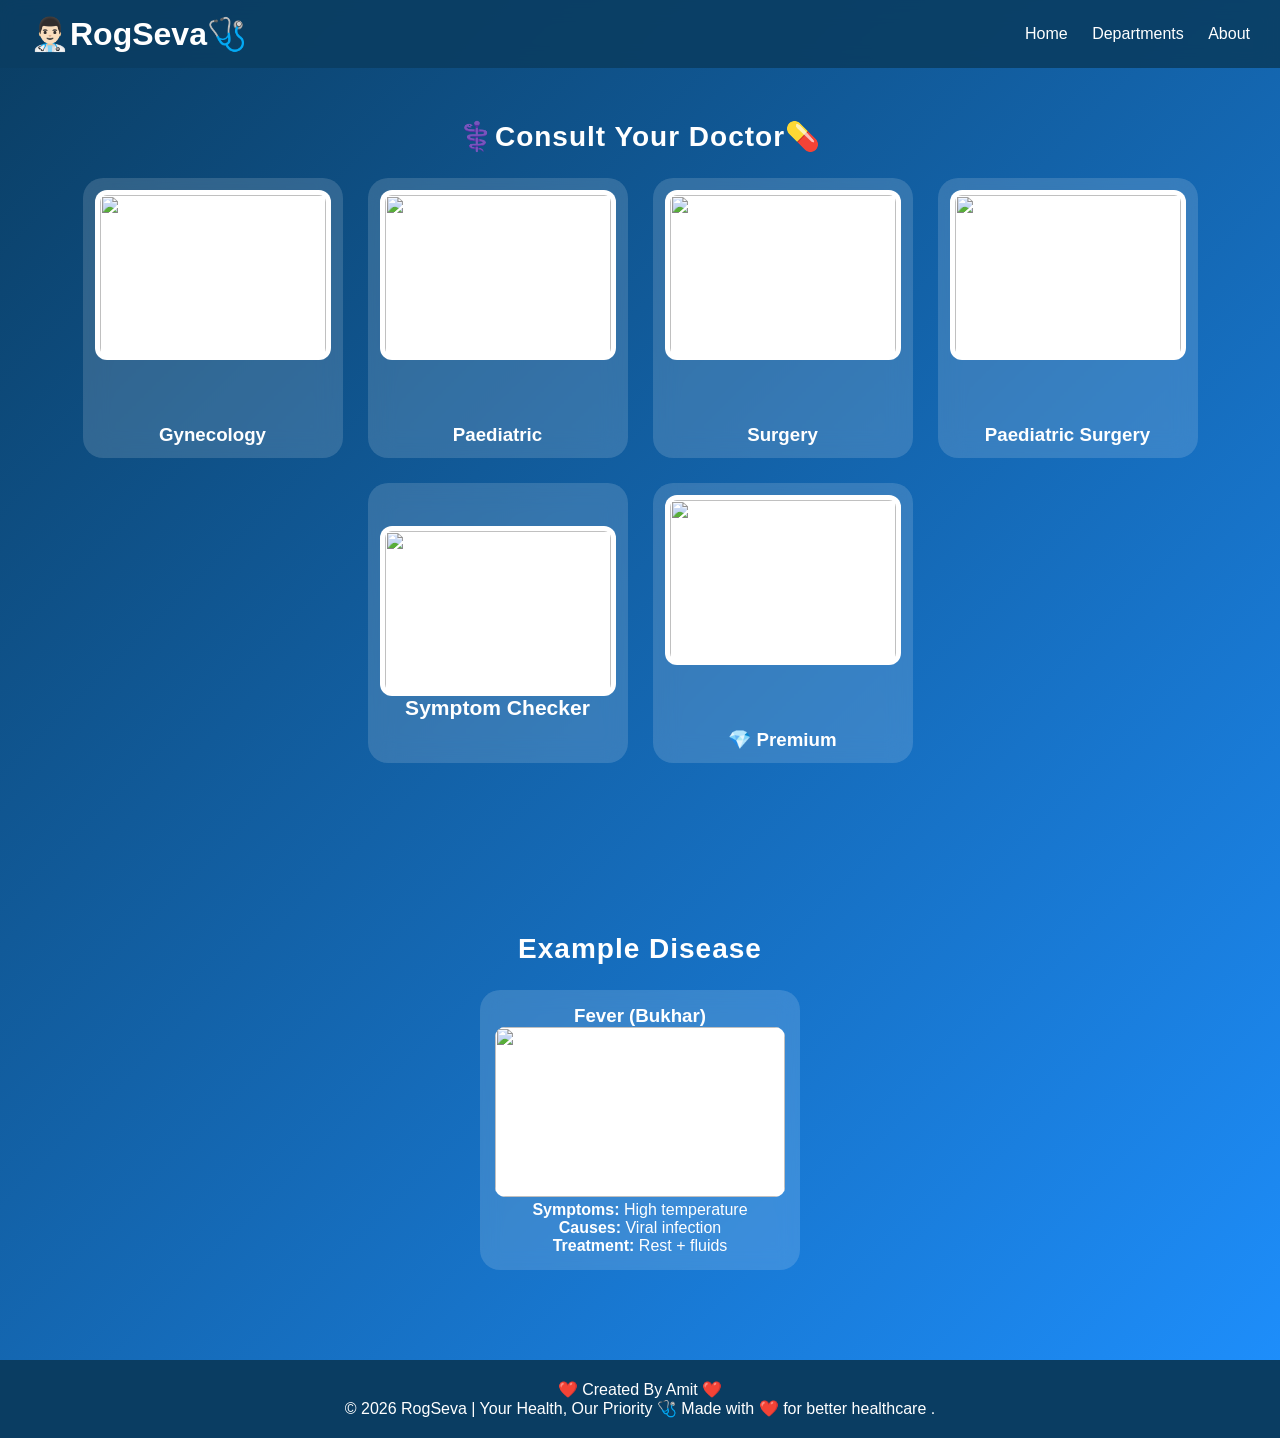
==== index.html @ ba014af3 "Add files via upload" ====
<!DOCTYPE html>
<html lang="en">
<head>
<meta charset="UTF-8">
<meta name="viewport" content="width=device-width, initial-scale=1.0">
<title>RogSeva</title>
<link rel="stylesheet" href="style.css">
</head>

<body>

<header>
    <h1>👨🏻‍⚕️RogSeva🩺</h1>
    <nav>
        <a href="#">Home</a>
        <a href="#">Departments</a>
        <a href="#">About</a>
    </nav>
</header>

<section>
    <h2 class="title">⚕️Consult Your Doctor💊</h2>

    <div class="cards">

        <a href="#" class="card">
            <img src="assets/images/gyne.webp">
            <h3>Gynecology</h3>
        </a>

        <a href="#" class="card">
            <img src="assets/images/paediatric.webp">
            <h3>Paediatric</h3>
        </a>

        <a href="#" class="card">
            <img src="assets/images/surgery.avif">
            <h3>Surgery</h3>
        </a>

        <a href="#" class="card">
            <img src="assets/images/paediatric suregery.jpg">
            <h3>Paediatric Surgery</h3>
        </a>

        <a href="ai.html" class="card ai-card">
            <img src="assets/images/click-here.webp">
            <h3> Symptom Checker</h3>
        </a>
<a href="#" onclick="checkPremium()" class="card">
    <img src="assets/images/click-here.webp">
    <h3>💎 Premium</h3>
</a>

    </div>
</section>

<section>
    <h2 class="title">Example Disease</h2>

    <div class="box">
        <h3>Fever (Bukhar)</h3>
        <img src="assets/images/fever.jpg">
        <p><b>Symptoms:</b> High temperature</p>
        <p><b>Causes:</b> Viral infection</p>
        <p><b>Treatment:</b> Rest + fluids</p>
    </div>
</section>

<footer>
    ❤️ Created By Amit ❤️
    <p>© 2026 RogSeva | Your Health, Our Priority 🩺  
Made with ❤️ for better healthcare .</p>
</footer>

<!-- 🔥 FIREBASE ADD (IMPORTANT - COMPAT VERSION) -->
<!-- Firebase CDN -->
<!-- Firebase -->
<script src="https://www.gstatic.com/firebasejs/8.10.1/firebase-app.js"></script>
<script src="https://www.gstatic.com/firebasejs/8.10.1/firebase-auth.js"></script>

<script>
const firebaseConfig = {
  apiKey: "AIzaSyCt-Nm2IHOWprr7gENlG9EBffRBIvUzlnQ",
  authDomain: "rogseva.firebaseapp.com",
  projectId: "rogseva",
};

firebase.initializeApp(firebaseConfig);
</script>

<script src="premium.js"></script>

</body>
</html>
---- style.css ----
*{
    margin:0;
    padding:0;
    box-sizing:border-box;
    font-family:sans-serif;
}

body{
    background: linear-gradient(135deg,#0a3d62,#1e90ff);
    color:white;
}

/* HEADER */
header{
    position:fixed;
    width:100%;
    top:0;
    background:rgba(10,61,98,0.9);
    display:flex;
    align-items:center;
    padding:15px 30px;
    backdrop-filter:blur(10px);
}

nav{
    margin-left:auto;
}

nav a{
    margin-left:20px;
    color:white;
    text-decoration:none;
    transition:0.3s;
}

nav a:hover{
    color:#00d2ff;
}

/* SECTION */
section{
    padding:120px 20px 50px;
    text-align:center;
}

.title{
    margin-bottom:25px;
    font-size:28px;
    letter-spacing:1px;
}

/* CARDS */
.cards{
    display:flex;
    flex-wrap:wrap;
    justify-content:center;
    gap:25px;
}

/* CARD */
.card{
    width:260px;
    height:280px;
    padding:12px;
    border-radius:20px;
    background:rgba(255,255,255,0.15);
    backdrop-filter:blur(12px);
    text-decoration:none;
    color:white;
    transition:0.3s;

    display:flex;
    flex-direction:column;
    justify-content:space-between;
    align-items:center;
}

.card:hover{
    transform:translateY(-8px) scale(1.03);
}

/* IMAGE PERFECT FIX */
.card img{
    width:100%;
    height:170px;
    object-fit:contain; /* FULL IMAGE SHOW */
    border-radius:12px;
    background:white;
    padding:5px;
}

/* AI CARD */
.ai-card{
    justify-content:center;
    font-size:18px;
}

/* BOX */
.box{
    width:320px;
    margin:auto;
    padding:15px;
    border-radius:20px;
    background:rgba(255,255,255,0.15);
    backdrop-filter:blur(10px);
}

.box img{
    width:100%;
    height:170px;
    object-fit:contain;
    background:white;
    border-radius:10px;
}

/* FOOTER */
footer{
    padding:20px;
    background:#0a3d62;
    text-align:center;
    margin-top:40px;
}
/* ========================= */
/* 🤖 AI PAGE FULL DESIGN */
/* ========================= */

/* HEADER */
.ai-header{
    position:fixed;
    top:0;
    width:100%;
    display:flex;
    align-items:center;
    gap:20px;
    padding:15px 30px;
    background:rgba(10,61,98,0.95);
    backdrop-filter:blur(10px);
    z-index:1000;
}

/* BACK BUTTON */
.back-btn{
    background:#00a8ff;
    padding:8px 14px;
    border-radius:10px;
    color:white;
    text-decoration:none;
    font-weight:bold;
    box-shadow:0 4px 10px rgba(0,0,0,0.3);
    transition:0.3s;
}

.back-btn:hover{
    background:#0097e6;
    transform:scale(1.05);
}

/* HEADING */
.ai-header h1{
    font-size:20px;
}

/* MAIN BOX */
.ai-box{
    margin-top:120px;
    text-align:center;
}

/* TEXTAREA */
textarea{
    width:90%;
    max-width:400px;
    height:120px;
    border-radius:10px;
    padding:10px;
    border:none;
    margin:20px 0;
    font-size:16px;
}

/* BUTTON */
button{
    padding:10px 20px;
    border:none;
    border-radius:10px;
    background:#00a8ff;
    color:white;
    font-size:16px;
    cursor:pointer;
    transition:0.3s;
}

button:hover{
    background:#0097e6;
}

/* RESULT */
#result{
    margin-top:20px;
    font-size:18px;
}
/* 🔥 Premium Certificate Design */
.certificate-section {
    text-align: center;
    margin-top: 50px;
}

.cert-img {
    width: 320px;
    border-radius: 15px;
    margin-top: 15px;
    transition: 0.3s;
    cursor: pointer;
    border: 3px solid rgba(255,255,255,0.2);
}

/* Hover Effect */
.cert-img:hover {
    transform: scale(1.05);
    box-shadow: 0 0 25px rgba(0, 198, 255, 0.8);
}
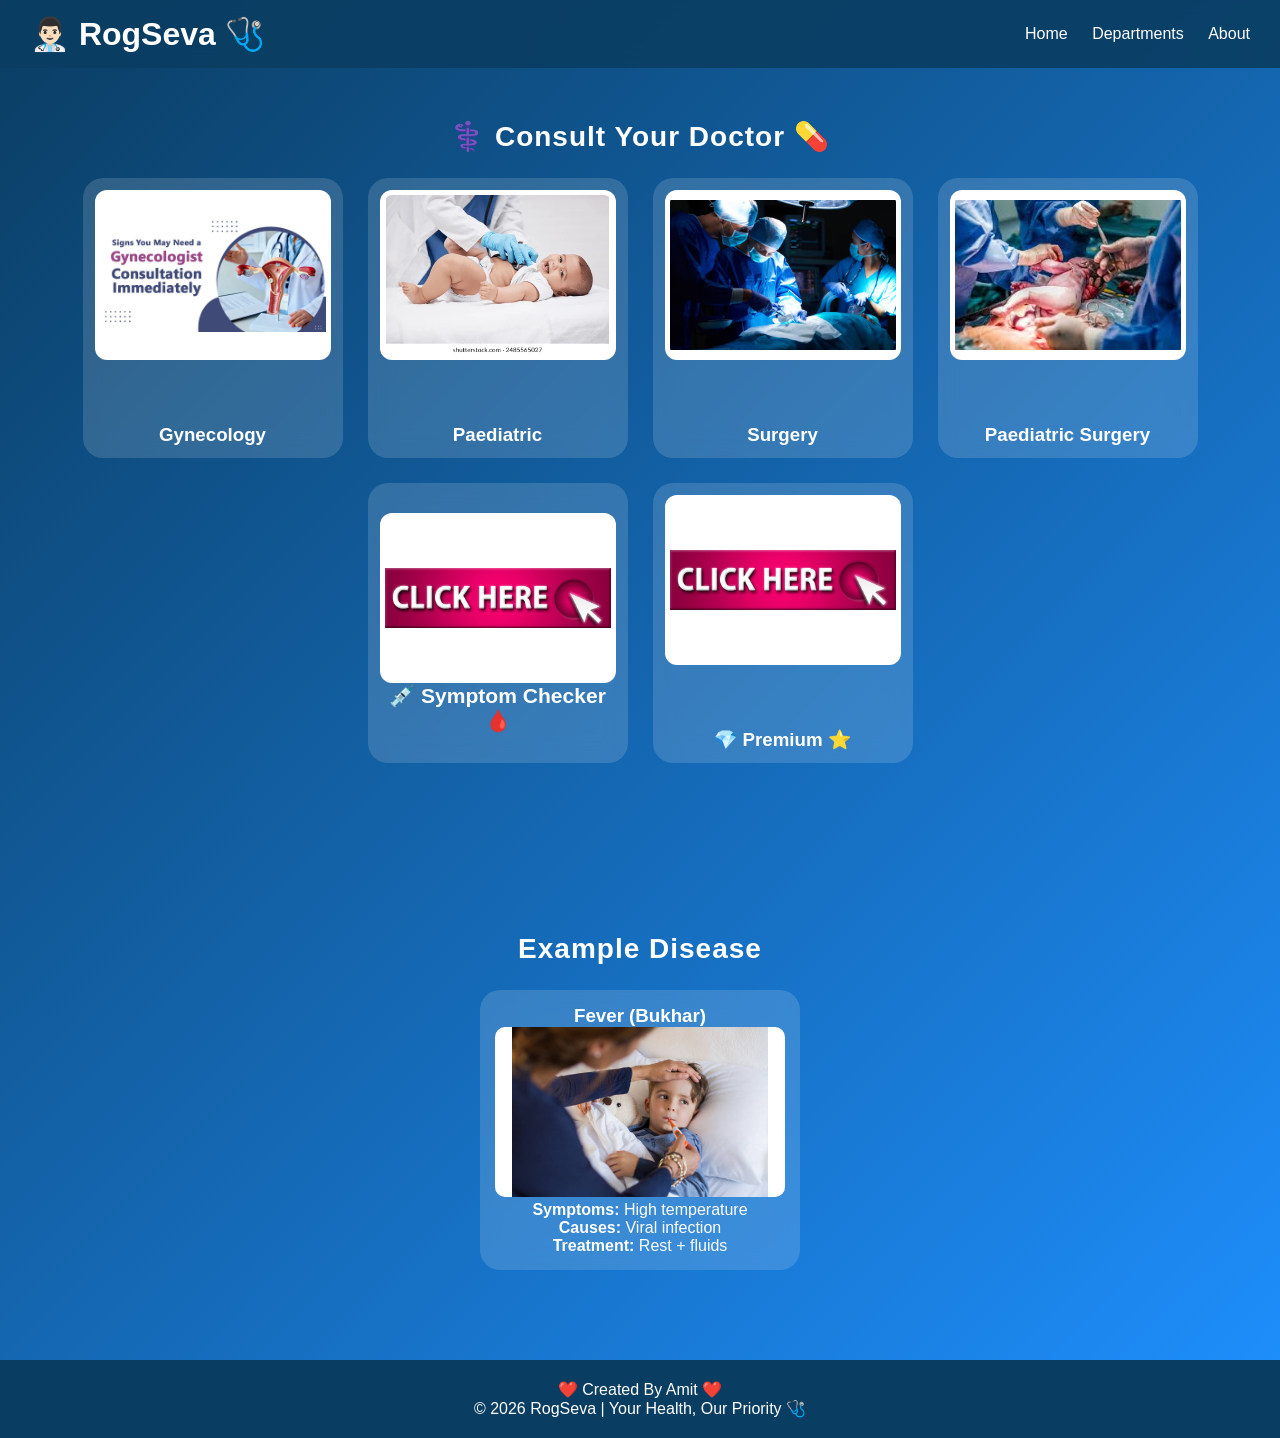
==== commit 304624a6: "Add files via upload" ====
--- a/index.html
+++ b/index.html
@@ -10,7 +10,7 @@
 <body>
 
 <header>
-    <h1>👨🏻‍⚕️RogSeva🩺</h1>
+    <h1>👨🏻‍⚕️ RogSeva 🩺</h1>
     <nav>
         <a href="#">Home</a>
         <a href="#">Departments</a>
@@ -19,7 +19,7 @@
 </header>
 
 <section>
-    <h2 class="title">⚕️Consult Your Doctor💊</h2>
+    <h2 class="title">⚕️ Consult Your Doctor 💊</h2>
 
     <div class="cards">
 
@@ -39,18 +39,19 @@
         </a>
 
         <a href="#" class="card">
-            <img src="assets/images/paediatric suregery.jpg">
+            <img src="assets/images/p_sx.jpg">
             <h3>Paediatric Surgery</h3>
         </a>
 
         <a href="ai.html" class="card ai-card">
-            <img src="assets/images/click-here.webp">
-            <h3> Symptom Checker</h3>
+            <img src="assets/images/click.webp">
+            <h3>💉 Symptom Checker 🩸</h3>
         </a>
-<a href="#" onclick="checkPremium()" class="card">
-    <img src="assets/images/click-here.webp">
-    <h3>💎 Premium</h3>
-</a>
+
+        <a href="premium.html" class="card">
+            <img src="assets/images/click.webp">
+            <h3>💎 Premium ⭐</h3>
+        </a>
 
     </div>
 </section>
@@ -69,27 +70,8 @@
 
 <footer>
     ❤️ Created By Amit ❤️
-    <p>© 2026 RogSeva | Your Health, Our Priority 🩺  
-Made with ❤️ for better healthcare .</p>
+    <p>© 2026 RogSeva | Your Health, Our Priority 🩺</p>
 </footer>
-
-<!-- 🔥 FIREBASE ADD (IMPORTANT - COMPAT VERSION) -->
-<!-- Firebase CDN -->
-<!-- Firebase -->
-<script src="https://www.gstatic.com/firebasejs/8.10.1/firebase-app.js"></script>
-<script src="https://www.gstatic.com/firebasejs/8.10.1/firebase-auth.js"></script>
-
-<script>
-const firebaseConfig = {
-  apiKey: "AIzaSyCt-Nm2IHOWprr7gENlG9EBffRBIvUzlnQ",
-  authDomain: "rogseva.firebaseapp.com",
-  projectId: "rogseva",
-};
-
-firebase.initializeApp(firebaseConfig);
-</script>
-
-<script src="premium.js"></script>
 
 </body>
 </html>
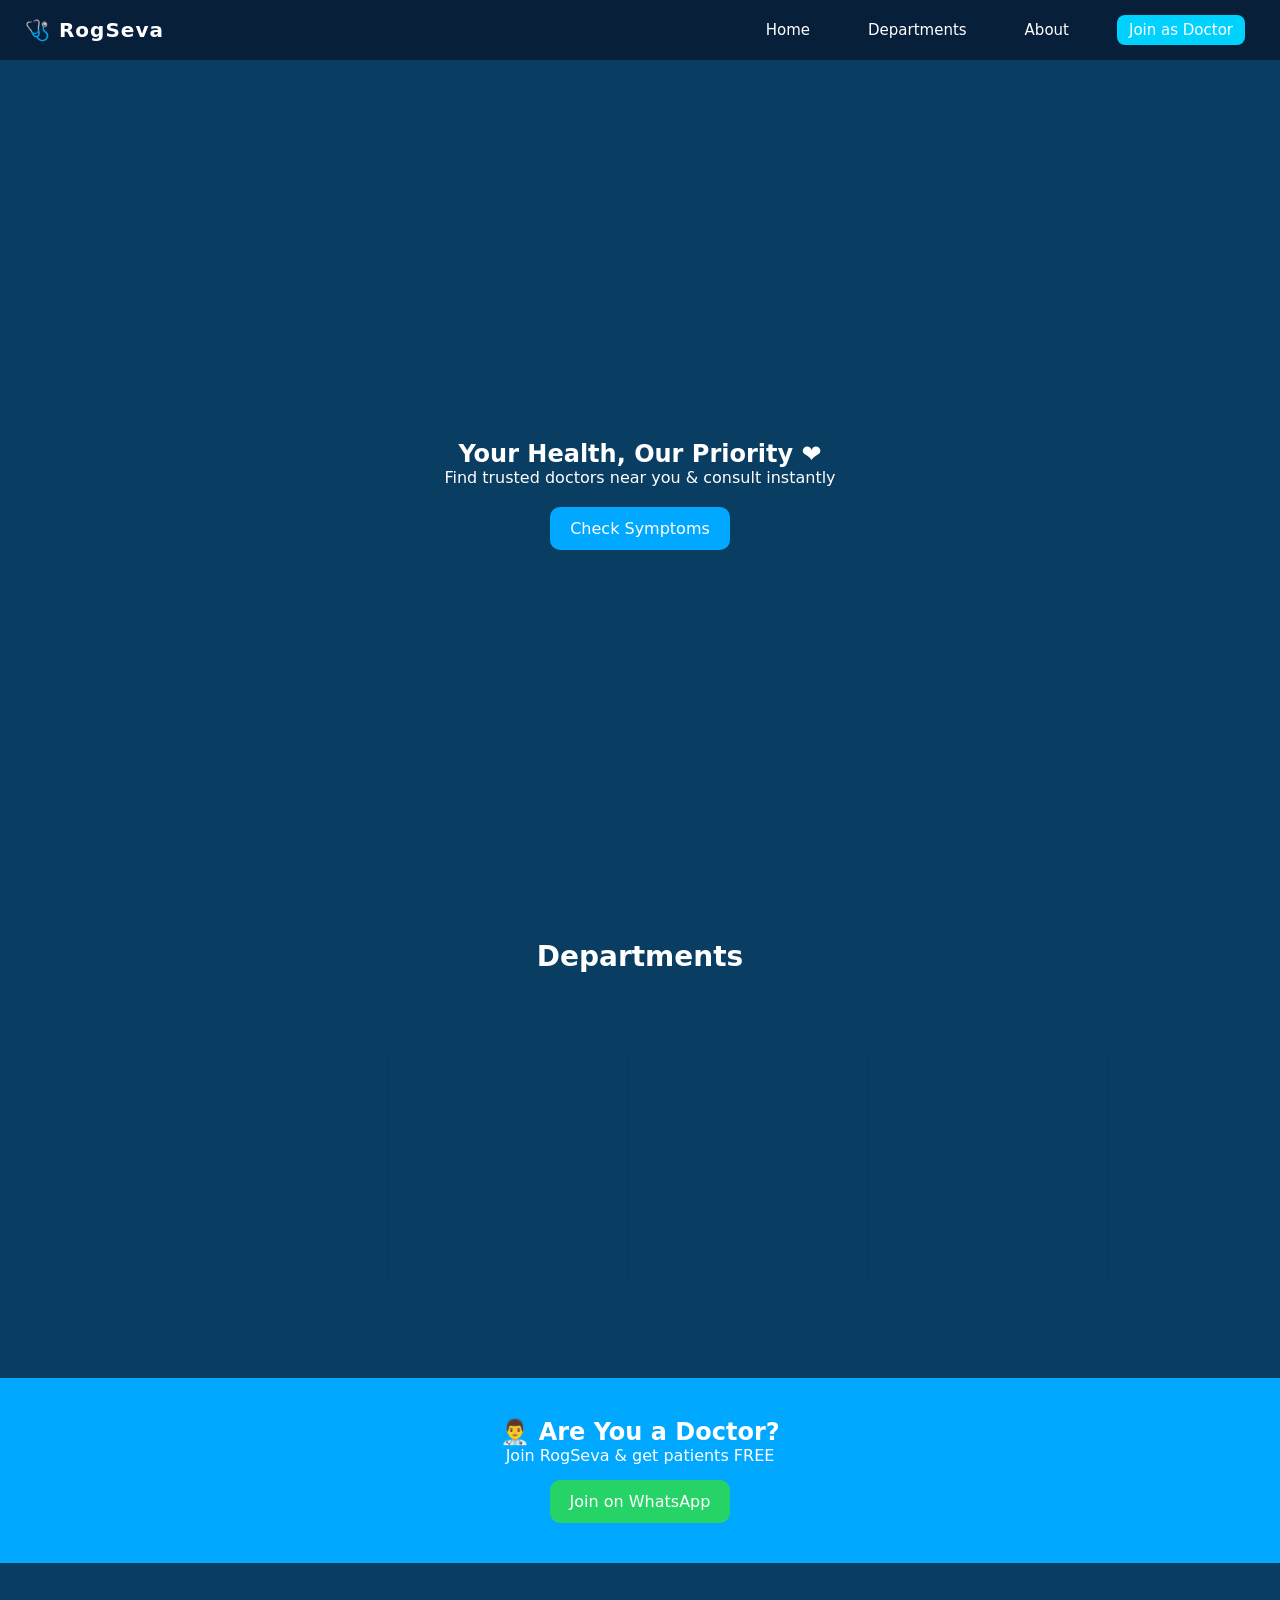
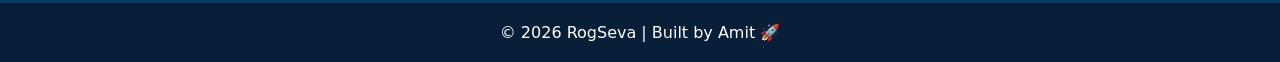
==== commit 6cf81c49: "add file" ====
--- a/index.html
+++ b/index.html
@@ -1,76 +1,64 @@
-<!DOCTYPE html>
 <html lang="en">
 <head>
 <meta charset="UTF-8">
 <meta name="viewport" content="width=device-width, initial-scale=1.0">
-<title>RogSeva</title>
+<title>RogSeva - Find Trusted Doctors</title>
 <link rel="stylesheet" href="style.css">
+<link href="https://fonts.googleapis.com/css2?family=Poppins:wght@300;400;600&display=swap" rel="stylesheet">
 </head>
 
 <body>
 
 <header>
-    <h1>👨🏻‍⚕️ RogSeva 🩺</h1>
+    <h1>🩺 RogSeva</h1>
     <nav>
         <a href="#">Home</a>
-        <a href="#">Departments</a>
-        <a href="#">About</a>
+        <a href="#departments">Departments</a>
+        <a href="#about">About</a>
+        <a href="#" class="join-btn">Join as Doctor</a>
     </nav>
 </header>
 
-<section>
-    <h2 class="title">⚕️ Consult Your Doctor 💊</h2>
+<section class="hero">
+    <h2>Your Health, Our Priority ❤️</h2>
+    <p>Find trusted doctors near you & consult instantly</p>
+    <a href="ai.html" class="cta">Check Symptoms</a>
+</section>
+
+<section id="departments">
+    <h2 class="title">Departments</h2>
 
     <div class="cards">
-
-        <a href="#" class="card">
+        <div class="card">
             <img src="assets/images/gyne.webp">
             <h3>Gynecology</h3>
-        </a>
+        </div>
 
-        <a href="#" class="card">
+        <div class="card">
             <img src="assets/images/paediatric.webp">
             <h3>Paediatric</h3>
-        </a>
+        </div>
 
-        <a href="#" class="card">
+        <div class="card">
             <img src="assets/images/surgery.avif">
             <h3>Surgery</h3>
-        </a>
+        </div>
 
-        <a href="#" class="card">
+        <div class="card">
             <img src="assets/images/p_sx.jpg">
             <h3>Paediatric Surgery</h3>
-        </a>
-
-        <a href="ai.html" class="card ai-card">
-            <img src="assets/images/click.webp">
-            <h3>💉 Symptom Checker 🩸</h3>
-        </a>
-
-        <a href="premium.html" class="card">
-            <img src="assets/images/click.webp">
-            <h3>💎 Premium ⭐</h3>
-        </a>
-
+        </div>
     </div>
 </section>
 
-<section>
-    <h2 class="title">Example Disease</h2>
-
-    <div class="box">
-        <h3>Fever (Bukhar)</h3>
-        <img src="assets/images/fever.jpg">
-        <p><b>Symptoms:</b> High temperature</p>
-        <p><b>Causes:</b> Viral infection</p>
-        <p><b>Treatment:</b> Rest + fluids</p>
-    </div>
+<section class="doctor-join">
+    <h2>👨‍⚕️ Are You a Doctor?</h2>
+    <p>Join RogSeva & get patients FREE</p>
+    <a href="https://wa.me/9311087018" class="whatsapp-btn">Join on WhatsApp</a>
 </section>
 
 <footer>
-    ❤️ Created By Amit ❤️
-    <p>© 2026 RogSeva | Your Health, Our Priority 🩺</p>
+    <p>© 2026 RogSeva | Built by Amit 🚀</p>
 </footer>
 
 </body>
--- a/style.css
+++ b/style.css
@@ -2,220 +2,340 @@
     margin:0;
     padding:0;
     box-sizing:border-box;
-    font-family:sans-serif;
+    font-family:system-ui, sans-serif;
 }
 
 body{
     background: linear-gradient(135deg,#0a3d62,#1e90ff);
     color:white;
-}
-
-/* HEADER */
+    padding-top:90px;
+    min-height:100vh;
+}
+
+/* ================= HEADER ================= */
 header{
     position:fixed;
-    width:100%;
     top:0;
-    background:rgba(10,61,98,0.9);
+    left:0;
+    width:100%;
+    z-index:1000;
+    background:rgba(10,61,98,0.92);
+    backdrop-filter:blur(12px);
     display:flex;
     align-items:center;
-    padding:15px 30px;
-    backdrop-filter:blur(10px);
-}
-
+    justify-content:space-between;
+    padding:15px 25px;
+}
+
+/* LOGO/TITLE */
+header h1{
+    font-size:20px;
+    letter-spacing:1px;
+}
+
+/* NAV */
 nav{
-    margin-left:auto;
+    display:flex;
+    gap:18px;
+    flex-wrap:wrap;
 }
 
 nav a{
-    margin-left:20px;
-    color:white;
-    text-decoration:none;
+    color:white;
+    text-decoration:none;
+    font-size:15px;
+    padding:6px 10px;
+    border-radius:8px;
     transition:0.3s;
 }
 
 nav a:hover{
-    color:#00d2ff;
-}
-
-/* SECTION */
+    background:#00d2ff;
+    color:#000;
+}
+
+/* ================= SECTION ================= */
 section{
-    padding:120px 20px 50px;
+    padding:40px 20px;
     text-align:center;
 }
 
 .title{
+    font-size:28px;
     margin-bottom:25px;
-    font-size:28px;
-    letter-spacing:1px;
-}
-
-/* CARDS */
+}
+
+/* ================= CARDS ================= */
 .cards{
     display:flex;
     flex-wrap:wrap;
     justify-content:center;
-    gap:25px;
+    gap:20px;
 }
 
 /* CARD */
 .card{
-    width:260px;
+    width:250px;
     height:280px;
+    background:rgba(255,255,255,0.12);
+    backdrop-filter:blur(12px);
+    border-radius:18px;
     padding:12px;
-    border-radius:20px;
-    background:rgba(255,255,255,0.15);
-    backdrop-filter:blur(12px);
-    text-decoration:none;
-    color:white;
-    transition:0.3s;
-
     display:flex;
     flex-direction:column;
     justify-content:space-between;
     align-items:center;
+    text-decoration:none;
+    color:white;
+    transition:0.3s;
 }
 
 .card:hover{
-    transform:translateY(-8px) scale(1.03);
-}
-
-/* IMAGE PERFECT FIX */
+    transform:translateY(-6px) scale(1.03);
+    box-shadow:0 10px 25px rgba(0,0,0,0.3);
+}
+
+/* CARD IMAGE */
 .card img{
-    width:100%;
-    height:170px;
-    object-fit:contain; /* FULL IMAGE SHOW */
-    border-radius:12px;
-    background:white;
-    padding:5px;
-}
-
-/* AI CARD */
-.ai-card{
-    justify-content:center;
-    font-size:18px;
-}
-
-/* BOX */
-.box{
-    width:320px;
-    margin:auto;
-    padding:15px;
-    border-radius:20px;
-    background:rgba(255,255,255,0.15);
-    backdrop-filter:blur(10px);
-}
-
-.box img{
     width:100%;
     height:170px;
     object-fit:contain;
     background:white;
     border-radius:10px;
-}
-
-/* FOOTER */
+    padding:5px;
+}
+
+/* ================= BOX ================= */
+.box{
+    width:90%;
+    max-width:350px;
+    margin:auto;
+    padding:15px;
+    border-radius:18px;
+    background:rgba(255,255,255,0.12);
+    backdrop-filter:blur(10px);
+}
+
+.box img{
+    width:100%;
+    height:170px;
+    object-fit:contain;
+    background:white;
+    border-radius:10px;
+}
+
+/* ================= FOOTER ================= */
 footer{
-    padding:20px;
+    margin-top:40px;
+    padding:18px;
+    text-align:center;
     background:#0a3d62;
-    text-align:center;
-    margin-top:40px;
-}
-/* ========================= */
-/* 🤖 AI PAGE FULL DESIGN */
-/* ========================= */
-
-/* HEADER */
+}
+
+/* ================= AI PAGE ================= */
 .ai-header{
     position:fixed;
     top:0;
+    left:0;
     width:100%;
     display:flex;
     align-items:center;
-    gap:20px;
-    padding:15px 30px;
+    gap:15px;
+    padding:15px 20px;
     background:rgba(10,61,98,0.95);
-    backdrop-filter:blur(10px);
+    backdrop-filter:blur(12px);
     z-index:1000;
 }
 
-/* BACK BUTTON */
 .back-btn{
     background:#00a8ff;
     padding:8px 14px;
     border-radius:10px;
     color:white;
     text-decoration:none;
-    font-weight:bold;
-    box-shadow:0 4px 10px rgba(0,0,0,0.3);
+    font-weight:600;
     transition:0.3s;
 }
 
 .back-btn:hover{
     background:#0097e6;
-    transform:scale(1.05);
-}
-
-/* HEADING */
-.ai-header h1{
-    font-size:20px;
-}
-
-/* MAIN BOX */
+}
+
+/* AI BOX */
 .ai-box{
-    margin-top:120px;
-    text-align:center;
-}
-
-/* TEXTAREA */
+    margin-top:110px;
+    text-align:center;
+    padding:10px;
+}
+
 textarea{
-    width:90%;
-    max-width:400px;
-    height:120px;
-    border-radius:10px;
-    padding:10px;
+    width:95%;
+    max-width:420px;
+    height:130px;
+    border-radius:12px;
+    padding:12px;
     border:none;
-    margin:20px 0;
-    font-size:16px;
-}
-
-/* BUTTON */
+    font-size:15px;
+    outline:none;
+}
+
 button{
-    padding:10px 20px;
+    padding:10px 18px;
     border:none;
     border-radius:10px;
     background:#00a8ff;
     color:white;
-    font-size:16px;
+    font-size:15px;
     cursor:pointer;
     transition:0.3s;
 }
 
 button:hover{
     background:#0097e6;
-}
-
-/* RESULT */
+    transform:scale(1.05);
+}
+
 #result{
     margin-top:20px;
-    font-size:18px;
-}
-/* 🔥 Premium Certificate Design */
-.certificate-section {
-    text-align: center;
-    margin-top: 50px;
-}
-
-.cert-img {
-    width: 320px;
-    border-radius: 15px;
-    margin-top: 15px;
-    transition: 0.3s;
-    cursor: pointer;
-    border: 3px solid rgba(255,255,255,0.2);
-}
-
-/* Hover Effect */
-.cert-img:hover {
-    transform: scale(1.05);
-    box-shadow: 0 0 25px rgba(0, 198, 255, 0.8);
-}+    font-size:17px;
+}
+
+/* ================= CERTIFICATE ================= */
+.certificate-section{
+    text-align:center;
+    margin-top:40px;
+}
+
+.cert-img{
+    width:320px;
+    max-width:90%;
+    border-radius:15px;
+    margin-top:15px;
+    transition:0.3s;
+    border:3px solid rgba(255,255,255,0.2);
+}
+
+.cert-img:hover{
+    transform:scale(1.05);
+    box-shadow:0 0 25px rgba(0,198,255,0.6);
+}
+
+/* ================= RESPONSIVE ================= */
+@media (max-width:600px){
+
+    header{
+        flex-direction:column;
+        gap:10px;
+        text-align:center;
+    }
+
+    nav{
+        justify-content:center;
+    }
+
+    body{
+        padding-top:120px;
+    }
+
+    .card{
+        width:90%;
+    }
+
+    textarea{
+        height:110px;
+    }
+}
+<!-- ================== STYLE.CSS (UPGRADED) ================== -->
+*{
+    margin:0;
+    padding:0;
+    box-sizing:border-box;
+    font-family:'Poppins', sans-serif;
+}
+
+body{
+    background:#0a3d62;
+    color:white;
+}
+
+header{
+    position:fixed;
+    width:100%;
+    display:flex;
+    justify-content:space-between;
+    padding:15px 25px;
+    background:#081f3a;
+}
+
+nav a{
+    margin:0 10px;
+    color:white;
+    text-decoration:none;
+}
+
+.join-btn{
+    background:#00d2ff;
+    padding:6px 12px;
+    border-radius:8px;
+}
+
+.hero{
+    height:90vh;
+    display:flex;
+    flex-direction:column;
+    justify-content:center;
+    align-items:center;
+    text-align:center;
+}
+
+.cta{
+    margin-top:20px;
+    padding:12px 20px;
+    background:#00a8ff;
+    border-radius:10px;
+    text-decoration:none;
+    color:white;
+}
+
+.cards{
+    display:flex;
+    flex-wrap:wrap;
+    justify-content:center;
+    gap:20px;
+    padding:30px;
+}
+
+.card{
+    width:220px;
+    background:#ffffff10;
+    padding:15px;
+    border-radius:15px;
+    text-align:center;
+}
+
+.card img{
+    width:100%;
+    border-radius:10px;
+}
+
+.doctor-join{
+    text-align:center;
+    padding:40px;
+    background:#00a8ff;
+}
+
+.whatsapp-btn{
+    display:inline-block;
+    margin-top:15px;
+    padding:12px 20px;
+    background:#25D366;
+    border-radius:10px;
+    color:white;
+    text-decoration:none;
+}
+
+footer{
+    text-align:center;
+    padding:20px;
+    background:#081f3a;
+}
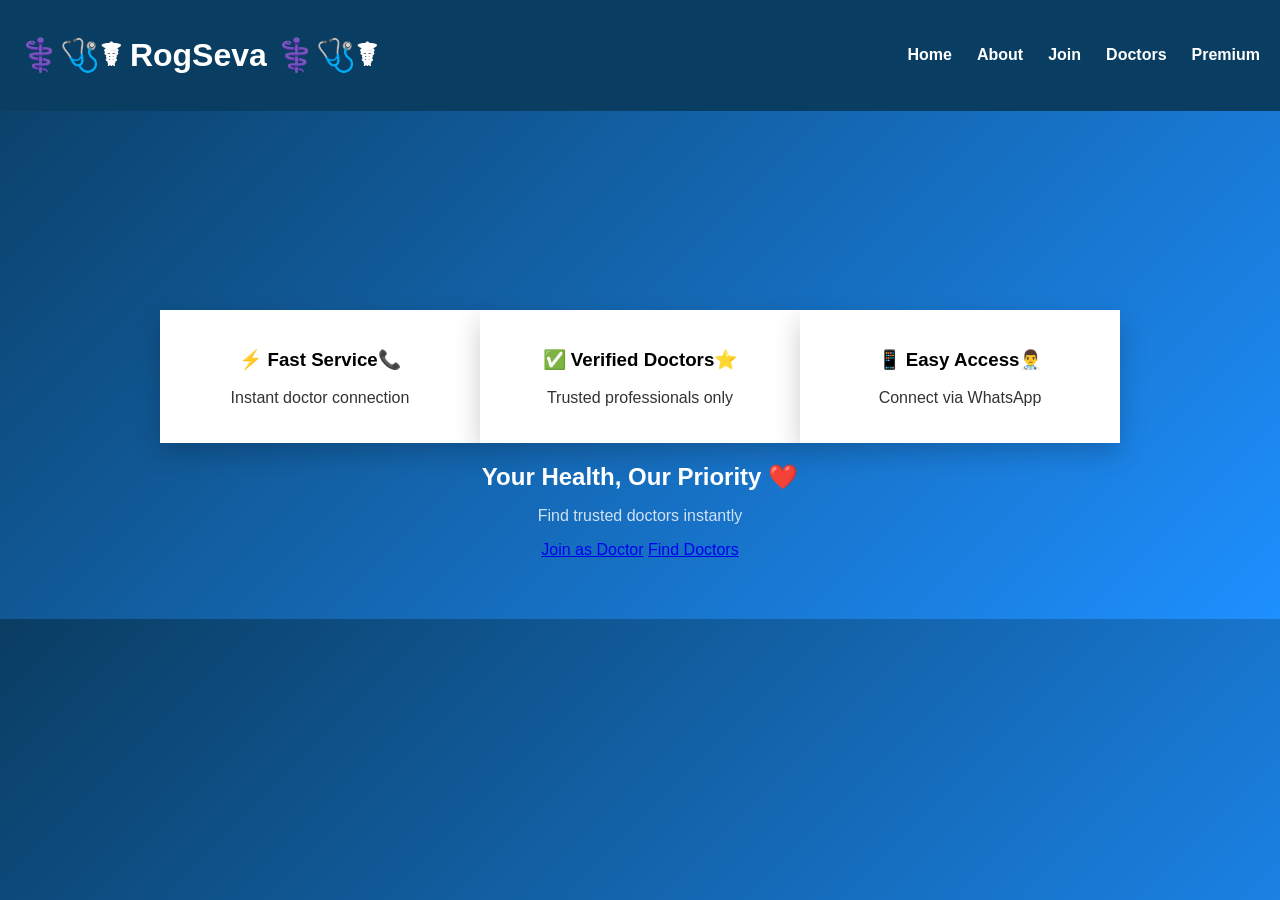
==== commit 73dbd713: "add al file rogseva" ====
--- a/index.html
+++ b/index.html
@@ -1,65 +1,48 @@
-<html lang="en">
+<!DOCTYPE html>
+<html>
 <head>
-<meta charset="UTF-8">
-<meta name="viewport" content="width=device-width, initial-scale=1.0">
-<title>RogSeva - Find Trusted Doctors</title>
+<title>RogSeva</title>
 <link rel="stylesheet" href="style.css">
-<link href="https://fonts.googleapis.com/css2?family=Poppins:wght@300;400;600&display=swap" rel="stylesheet">
 </head>
 
 <body>
 
 <header>
-    <h1>🩺 RogSeva</h1>
+    <h1>⚕️🩺☤ RogSeva ⚕️🩺☤</h1>
     <nav>
-        <a href="#">Home</a>
-        <a href="#departments">Departments</a>
-        <a href="#about">About</a>
-        <a href="#" class="join-btn">Join as Doctor</a>
+        <a href="index.html">Home</a>
+        <a href="about.html">About</a>
+        <a href="doctor.html">Join</a>
+        <a href="doctors.html">Doctors</a>
+        <a href="premium.html">Premium</a>
     </nav>
 </header>
 
 <section class="hero">
+    <section class="features">
+
+    <div class="card">
+        <h3>⚡ Fast Service📞</h3>
+        <p>Instant doctor connection</p>
+    </div>
+
+    <div class="card">
+        <h3>✅ Verified Doctors⭐</h3>
+        <p>Trusted professionals only</p>
+    </div>
+
+    <div class="card">
+        <h3>📱 Easy Access​​👨‍⚕️</h3>
+        <p>Connect via WhatsApp</p>
+    </div>
+
+</section>
     <h2>Your Health, Our Priority ❤️</h2>
-    <p>Find trusted doctors near you & consult instantly</p>
-    <a href="ai.html" class="cta">Check Symptoms</a>
+    <p>Find trusted doctors instantly</p>
+
+    <a href="doctor.html">Join as Doctor</a>
+<a href="doctors.html">Find Doctors</a>
 </section>
-
-<section id="departments">
-    <h2 class="title">Departments</h2>
-
-    <div class="cards">
-        <div class="card">
-            <img src="assets/images/gyne.webp">
-            <h3>Gynecology</h3>
-        </div>
-
-        <div class="card">
-            <img src="assets/images/paediatric.webp">
-            <h3>Paediatric</h3>
-        </div>
-
-        <div class="card">
-            <img src="assets/images/surgery.avif">
-            <h3>Surgery</h3>
-        </div>
-
-        <div class="card">
-            <img src="assets/images/p_sx.jpg">
-            <h3>Paediatric Surgery</h3>
-        </div>
-    </div>
-</section>
-
-<section class="doctor-join">
-    <h2>👨‍⚕️ Are You a Doctor?</h2>
-    <p>Join RogSeva & get patients FREE</p>
-    <a href="https://wa.me/9311087018" class="whatsapp-btn">Join on WhatsApp</a>
-</section>
-
-<footer>
-    <p>© 2026 RogSeva | Built by Amit 🚀</p>
-</footer>
 
 </body>
 </html>
--- a/style.css
+++ b/style.css
@@ -1,341 +1,129 @@
-*{
+body{
     margin:0;
-    padding:0;
-    box-sizing:border-box;
-    font-family:system-ui, sans-serif;
+    font-family:sans-serif;
+    background:linear-gradient(135deg,#0a3d62,#1e90ff);
+    color:white;
+    padding-top:80px;
 }
 
-body{
-    background: linear-gradient(135deg,#0a3d62,#1e90ff);
-    color:white;
-    padding-top:90px;
-    min-height:100vh;
-}
-
-/* ================= HEADER ================= */
+/* HEADER */
 header{
     position:fixed;
     top:0;
-    left:0;
     width:100%;
+    background:#0a3d62;
+    display:flex;
+    justify-content:space-between;
+    align-items:center;
+    padding:15px 20px;
     z-index:1000;
-    background:rgba(10,61,98,0.92);
-    backdrop-filter:blur(12px);
-    display:flex;
-    align-items:center;
-    justify-content:space-between;
-    padding:15px 25px;
+    box-sizing:border-box;
 }
 
-/* LOGO/TITLE */
-header h1{
-    font-size:20px;
-    letter-spacing:1px;
-}
-
-/* NAV */
 nav{
     display:flex;
-    gap:18px;
-    flex-wrap:wrap;
+    gap:25px;
+    flex-wrap:wrap;   /* 🔥 IMPORTANT */
 }
 
 nav a{
     color:white;
     text-decoration:none;
-    font-size:15px;
-    padding:6px 10px;
-    border-radius:8px;
-    transition:0.3s;
+    font-weight:bold;
+    white-space:nowrap;  /* 🔥 TEXT CUT NA HO */
 }
 
 nav a:hover{
-    background:#00d2ff;
-    color:#000;
+    color:#00b894;
 }
 
-/* ================= SECTION ================= */
-section{
-    padding:40px 20px;
+/* HERO */
+.hero{
     text-align:center;
+    margin-top:120px;
+    padding:60px 20px;
 }
 
-.title{
-    font-size:28px;
-    margin-bottom:25px;
+.hero h2{
+    font: size 40px;px;
+    margin-bottom:10px;
+}
+.hero p{
+    opacity:0.8;
 }
 
-/* ================= CARDS ================= */
-.cards{
-    display:flex;
-    flex-wrap:wrap;
-    justify-content:center;
-    gap:20px;
+.btn{
+    background:linear-gradient(45deg,#00b894,#00cec9);
+    padding:12px 25px;
+    color:white;
+    text-decoration:none;
+    margin:10px;
+    display:inline-block;
+    border-radius:30px;
+    transition:0.3s;
+}
+.btn:hover{
+    transform:scale(1.05);
+}
+
+.btn{
+    background:#00b894;
+    padding:10px 20px;
+    color:white;
+    text-decoration:none;
+    margin:10px;
+    display:inline-block;
+    border-radius:6px;
 }
 
 /* CARD */
 .card{
-    width:250px;
-    height:280px;
-    background:rgba(255,255,255,0.12);
-    backdrop-filter:blur(12px);
-    border-radius:18px;
-    padding:12px;
-    display:flex;
-    flex-direction:column;
-    justify-content:space-between;
-    align-items:center;
-    text-decoration:none;
-    color:white;
+    background:white;
+    color:black;
+    padding:20px;
+    margin:20px
+    border: radius 15px;
+    width:280px;
+    text-align:center;
+     box-shadow:0 10px 25px rgba(0,0,0,0.2);
     transition:0.3s;
 }
-
 .card:hover{
-    transform:translateY(-6px) scale(1.03);
-    box-shadow:0 10px 25px rgba(0,0,0,0.3);
+    transform:translateY(-10px);
 }
 
-/* CARD IMAGE */
-.card img{
-    width:100%;
-    height:170px;
-    object-fit:contain;
-    background:white;
-    border-radius:10px;
-    padding:5px;
+/* FORM */
+.form-box{
+    text-align:center;
+    margin-top:120px;
 }
 
-/* ================= BOX ================= */
-.box{
-    width:90%;
-    max-width:350px;
-    margin:auto;
-    padding:15px;
-    border-radius:18px;
-    background:rgba(255,255,255,0.12);
-    backdrop-filter:blur(10px);
+input{
+    padding:10px;
+    width:250px;
+    margin:10px;
+    border-radius:5px;
+    border:none;
 }
 
-.box img{
-    width:100%;
-    height:170px;
-    object-fit:contain;
-    background:white;
-    border-radius:10px;
-}
-
-/* ================= FOOTER ================= */
-footer{
-    margin-top:40px;
-    padding:18px;
-    text-align:center;
-    background:#0a3d62;
-}
-
-/* ================= AI PAGE ================= */
-.ai-header{
+/* BACK BUTTON */
+.back{
     position:fixed;
-    top:0;
-    left:0;
-    width:100%;
-    display:flex;
-    align-items:center;
-    gap:15px;
-    padding:15px 20px;
-    background:rgba(10,61,98,0.95);
-    backdrop-filter:blur(12px);
-    z-index:1000;
-}
-
-.back-btn{
-    background:#00a8ff;
-    padding:8px 14px;
-    border-radius:10px;
+    bottom:20px;
+    left:20px;
+    background:black;
+    padding:10px 15px;
     color:white;
     text-decoration:none;
-    font-weight:600;
-    transition:0.3s;
+    border-radius:5px;
 }
-
-.back-btn:hover{
-    background:#0097e6;
+.features{
+    display:flex;
+    justify-content:center;
+    flex-wrap:wrap;
+    margin-top:50px;
 }
-
-/* AI BOX */
-.ai-box{
-    margin-top:110px;
-    text-align:center;
-    padding:10px;
-}
-
-textarea{
-    width:95%;
-    max-width:420px;
-    height:130px;
-    border-radius:12px;
-    padding:12px;
-    border:none;
-    font-size:15px;
-    outline:none;
-}
-
-button{
-    padding:10px 18px;
-    border:none;
-    border-radius:10px;
-    background:#00a8ff;
-    color:white;
-    font-size:15px;
-    cursor:pointer;
-    transition:0.3s;
-}
-
-button:hover{
-    background:#0097e6;
-    transform:scale(1.05);
-}
-
-#result{
-    margin-top:20px;
-    font-size:17px;
-}
-
-/* ================= CERTIFICATE ================= */
-.certificate-section{
-    text-align:center;
-    margin-top:40px;
-}
-
-.cert-img{
-    width:320px;
-    max-width:90%;
-    border-radius:15px;
-    margin-top:15px;
-    transition:0.3s;
-    border:3px solid rgba(255,255,255,0.2);
-}
-
-.cert-img:hover{
-    transform:scale(1.05);
-    box-shadow:0 0 25px rgba(0,198,255,0.6);
-}
-
-/* ================= RESPONSIVE ================= */
-@media (max-width:600px){
-
-    header{
-        flex-direction:column;
-        gap:10px;
-        text-align:center;
-    }
-
-    nav{
-        justify-content:center;
-    }
-
-    body{
-        padding-top:120px;
-    }
-
-    .card{
-        width:90%;
-    }
-
-    textarea{
-        height:110px;
-    }
-}
-<!-- ================== STYLE.CSS (UPGRADED) ================== -->
-*{
-    margin:0;
-    padding:0;
-    box-sizing:border-box;
-    font-family:'Poppins', sans-serif;
-}
-
-body{
-    background:#0a3d62;
-    color:white;
-}
-
-header{
-    position:fixed;
-    width:100%;
-    display:flex;
-    justify-content:space-between;
-    padding:15px 25px;
-    background:#081f3a;
-}
-
-nav a{
-    margin:0 10px;
-    color:white;
-    text-decoration:none;
-}
-
-.join-btn{
-    background:#00d2ff;
-    padding:6px 12px;
-    border-radius:8px;
-}
-
-.hero{
-    height:90vh;
-    display:flex;
-    flex-direction:column;
-    justify-content:center;
-    align-items:center;
-    text-align:center;
-}
-
-.cta{
-    margin-top:20px;
-    padding:12px 20px;
-    background:#00a8ff;
-    border-radius:10px;
-    text-decoration:none;
-    color:white;
-}
-
-.cards{
-    display:flex;
-    flex-wrap:wrap;
-    justify-content:center;
-    gap:20px;
-    padding:30px;
-}
-
-.card{
-    width:220px;
-    background:#ffffff10;
-    padding:15px;
-    border-radius:15px;
-    text-align:center;
-}
-
-.card img{
-    width:100%;
-    border-radius:10px;
-}
-
-.doctor-join{
-    text-align:center;
-    padding:40px;
-    background:#00a8ff;
-}
-
-.whatsapp-btn{
-    display:inline-block;
-    margin-top:15px;
-    padding:12px 20px;
-    background:#25D366;
-    border-radius:10px;
-    color:white;
-    text-decoration:none;
-}
-
-footer{
-    text-align:center;
-    padding:20px;
-    background:#081f3a;
-}
+img{
+    border-radius:50%;
+    border:2px solid white;
+}
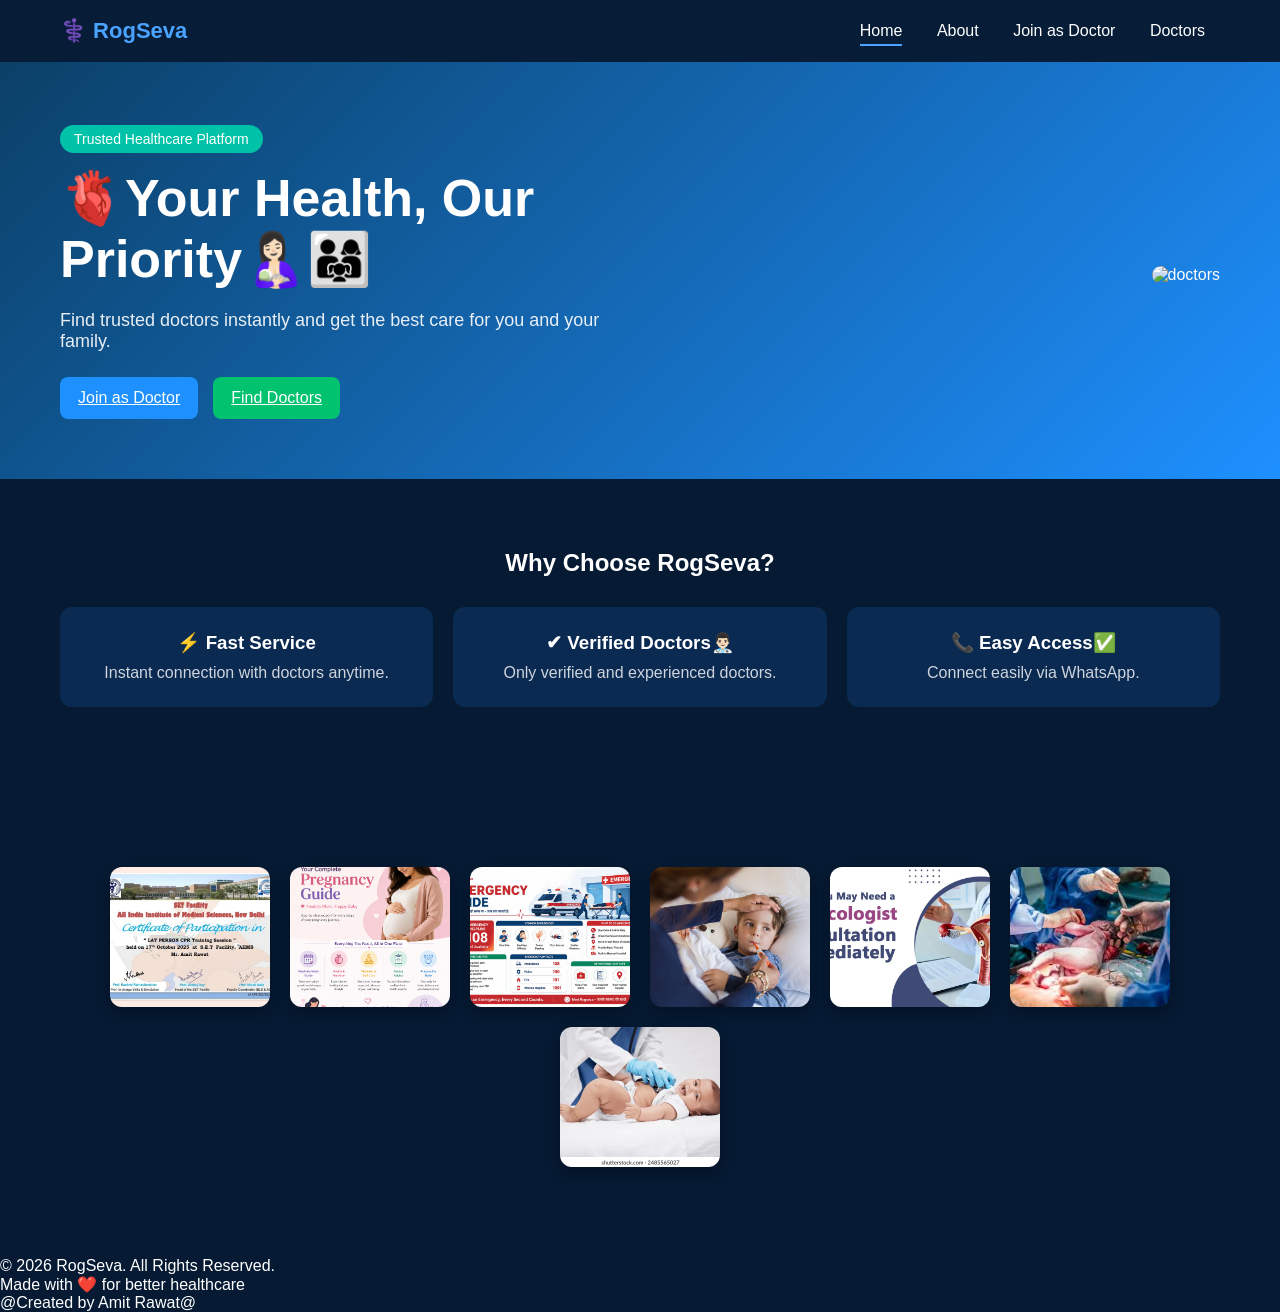
==== commit 720c88c5: "add all files" ====
--- a/index.html
+++ b/index.html
@@ -1,48 +1,95 @@
 <!DOCTYPE html>
-<html>
+<html lang="en">
 <head>
-<title>RogSeva</title>
-<link rel="stylesheet" href="style.css">
+    <meta charset="UTF-8">
+    <title>RogSeva</title>
+    <link rel="stylesheet" href="style.css">
 </head>
 
 <body>
 
 <header>
-    <h1>⚕️🩺☤ RogSeva ⚕️🩺☤</h1>
+    <div class="logo">
+        ⚕️ RogSeva
+    </div>
+
     <nav>
-        <a href="index.html">Home</a>
+        <a href="index.html" class="active">Home</a>
         <a href="about.html">About</a>
-        <a href="doctor.html">Join</a>
+        <a href="doctor.html">Join as Doctor</a>
         <a href="doctors.html">Doctors</a>
-        <a href="premium.html">Premium</a>
     </nav>
 </header>
 
+<!-- HERO SECTION -->
 <section class="hero">
-    <section class="features">
 
-    <div class="card">
-        <h3>⚡ Fast Service📞</h3>
-        <p>Instant doctor connection</p>
+    <div class="hero-left">
+        <span class="tag">Trusted Healthcare Platform</span>
+
+        <h1>🫀Your Health, Our Priority🤱🏻👨‍👩‍👧</h1>
+
+        <p>
+            Find trusted doctors instantly and get the best care for you and your family.
+        </p>
+
+        <div class="buttons">
+            <a href="join.html" class="btn blue">Join as Doctor</a>
+            <a href="doctors.html" class="btn green">Find Doctors</a>
+        </div>
     </div>
 
-    <div class="card">
-        <h3>✅ Verified Doctors⭐</h3>
-        <p>Trusted professionals only</p>
-    </div>
-
-    <div class="card">
-        <h3>📱 Easy Access​​👨‍⚕️</h3>
-        <p>Connect via WhatsApp</p>
+    <div class="hero-right">
+        <img src="assets/images/doctor.jpg" alt="doctors">
     </div>
 
 </section>
-    <h2>Your Health, Our Priority ❤️</h2>
-    <p>Find trusted doctors instantly</p>
 
-    <a href="doctor.html">Join as Doctor</a>
-<a href="doctors.html">Find Doctors</a>
+<!-- FEATURES -->
+<section class="features">
+
+    <h2>Why Choose RogSeva?</h2>
+
+    <div class="feature-box">
+
+        <div class="card">
+            <h3>⚡ Fast Service</h3>
+            <p>Instant connection with doctors anytime.</p>
+        </div>
+
+        <div class="card">
+            <h3>✔ Verified Doctors👨🏻‍⚕️</h3>
+            <p>Only verified and experienced doctors.</p>
+        </div>
+
+        <div class="card">
+            <h3>📞 Easy Access✅</h3>
+            <p>Connect easily via WhatsApp.</p>
+        </div>
+
+    </div>
+
 </section>
+<!-- IMAGE CARD SECTION -->
+<section class="image-card">
 
+    <div class="image-box">
+        <img src="assets/images/certificate.JPG" alt="certificate">
+       
+        <img src="assets/images/pcy.png" alt="pcy">
+        <img src="assets/images/emergancy.jpeg" alt="emergency">
+        <img src="assets/images/fever.jpg" alt="fever">
+        <img src="assets/images/gyne.webp" alt="gyne">
+        <img src="assets/images/p_sx.jpg" alt="p_sx">
+        <img src="assets/images/paediatric.webp" alt="paediatric">
+    </div>
+
+</section>
+<!-- FOOTER -->
+<footer class="footer">
+    <p>© 2026 RogSeva. All Rights Reserved.</p>
+    <p>Made with ❤️ for better healthcare</p>
+    <p>@Created by Amit Rawat@</p>
+</footer>
 </body>
 </html>
--- a/style.css
+++ b/style.css
@@ -1,129 +1,160 @@
+*{
+    margin:0;
+    padding:0;
+    box-sizing:border-box;
+    font-family:Arial, sans-serif;
+}
+
 body{
-    margin:0;
-    font-family:sans-serif;
-    background:linear-gradient(135deg,#0a3d62,#1e90ff);
+    background:#061a33;
     color:white;
-    padding-top:80px;
 }
 
 /* HEADER */
 header{
-    position:fixed;
-    top:0;
-    width:100%;
-    background:#0a3d62;
     display:flex;
     justify-content:space-between;
     align-items:center;
-    padding:15px 20px;
-    z-index:1000;
-    box-sizing:border-box;
+    padding:18px 60px;
+    background:#071c36;
+    position:fixed;
+    width:100%;
+    top:0;
+    z-index:100;
 }
 
-nav{
-    display:flex;
-    gap:25px;
-    flex-wrap:wrap;   /* 🔥 IMPORTANT */
+.logo{
+    font-size:22px;
+    font-weight:bold;
+    color:#4aa3ff;
 }
 
 nav a{
+    margin:0 15px;
+    text-decoration:none;
     color:white;
-    text-decoration:none;
-    font-weight:bold;
-    white-space:nowrap;  /* 🔥 TEXT CUT NA HO */
+    font-weight:500;
 }
 
-nav a:hover{
-    color:#00b894;
+nav a.active{
+    border-bottom:2px solid #4aa3ff;
+    padding-bottom:5px;
 }
 
 /* HERO */
 .hero{
-    text-align:center;
-    margin-top:120px;
-    padding:60px 20px;
+    display:flex;
+    justify-content:space-between;
+    align-items:center;
+    padding:130px 60px 60px;
+    background:linear-gradient(135deg,#0a3d62,#1e90ff);
 }
 
-.hero h2{
-    font: size 40px;px;
-    margin-bottom:10px;
+.hero-left{
+    max-width:50%;
 }
+
+.tag{
+    background:#00c2a8;
+    padding:6px 14px;
+    border-radius:20px;
+    font-size:14px;
+}
+
+.hero h1{
+    font-size:52px;
+    margin:20px 0;
+}
+
 .hero p{
-    opacity:0.8;
+    font-size:18px;
+    opacity:0.9;
+    margin-bottom:25px;
+}
+
+/* BUTTONS */
+.buttons{
+    display:flex;
+    gap:15px;
 }
 
 .btn{
-    background:linear-gradient(45deg,#00b894,#00cec9);
-    padding:12px 25px;
-    color:white;
-    text-decoration:none;
-    margin:10px;
-    display:inline-block;
-    border-radius:30px;
-    transition:0.3s;
-}
-.btn:hover{
-    transform:scale(1.05);
+    padding:12px 18px;
+    border:none;
+    border-radius:8px;
+    cursor:pointer;
+    font-size:16px;
 }
 
-.btn{
-    background:#00b894;
-    padding:10px 20px;
+.blue{
+    background:#1e90ff;
     color:white;
-    text-decoration:none;
-    margin:10px;
-    display:inline-block;
-    border-radius:6px;
 }
 
-/* CARD */
-.card{
-    background:white;
-    color:black;
-    padding:20px;
-    margin:20px
-    border: radius 15px;
-    width:280px;
-    text-align:center;
-     box-shadow:0 10px 25px rgba(0,0,0,0.2);
-    transition:0.3s;
-}
-.card:hover{
-    transform:translateY(-10px);
+.green{
+    background:#00c26f;
+    color:white;
 }
 
-/* FORM */
-.form-box{
-    text-align:center;
-    margin-top:120px;
+/* IMAGE */
+.hero-right img{
+    width:380px;
+    border-radius:20px;
 }
 
-input{
-    padding:10px;
-    width:250px;
-    margin:10px;
-    border-radius:5px;
-    border:none;
+/* FEATURES */
+.features{
+    padding:70px 60px;
+    text-align:center;
 }
 
-/* BACK BUTTON */
-.back{
-    position:fixed;
-    bottom:20px;
-    left:20px;
-    background:black;
-    padding:10px 15px;
-    color:white;
-    text-decoration:none;
-    border-radius:5px;
+.features h2{
+    margin-bottom:30px;
 }
-.features{
+
+.feature-box{
+    display:flex;
+    justify-content:space-between;
+    gap:20px;
+}
+
+.card{
+    background:#0b2a52;
+    padding:25px;
+    border-radius:12px;
+    flex:1;
+}
+
+.card p{
+    opacity:0.8;
+    margin-top:10px;
+}
+.image-card{
+    padding:70px 60px;
     display:flex;
     justify-content:center;
+}
+
+.image-box{
+    display:flex;
     flex-wrap:wrap;
-    margin-top:50px;
+    justify-content:center;
+    gap:20px;
+    padding:20px;
 }
-img{
-    border-radius:50%;
-    border:2px solid white;
+
+/* IMAGE CARD STYLE */
+.image-box img{
+    width:160px;              /* 👈 bigger size */
+    height:140px;
+    object-fit:cover;
+    border-radius:12px;
+    transition:0.3s ease;
+    box-shadow:0 6px 15px rgba(0,0,0,0.3);
+}
+
+/* hover effect (premium feel) */
+.image-box img:hover{
+    transform:scale(1.1);
+    box-shadow:0 10px 25px rgba(0,0,0,0.5);
 }
